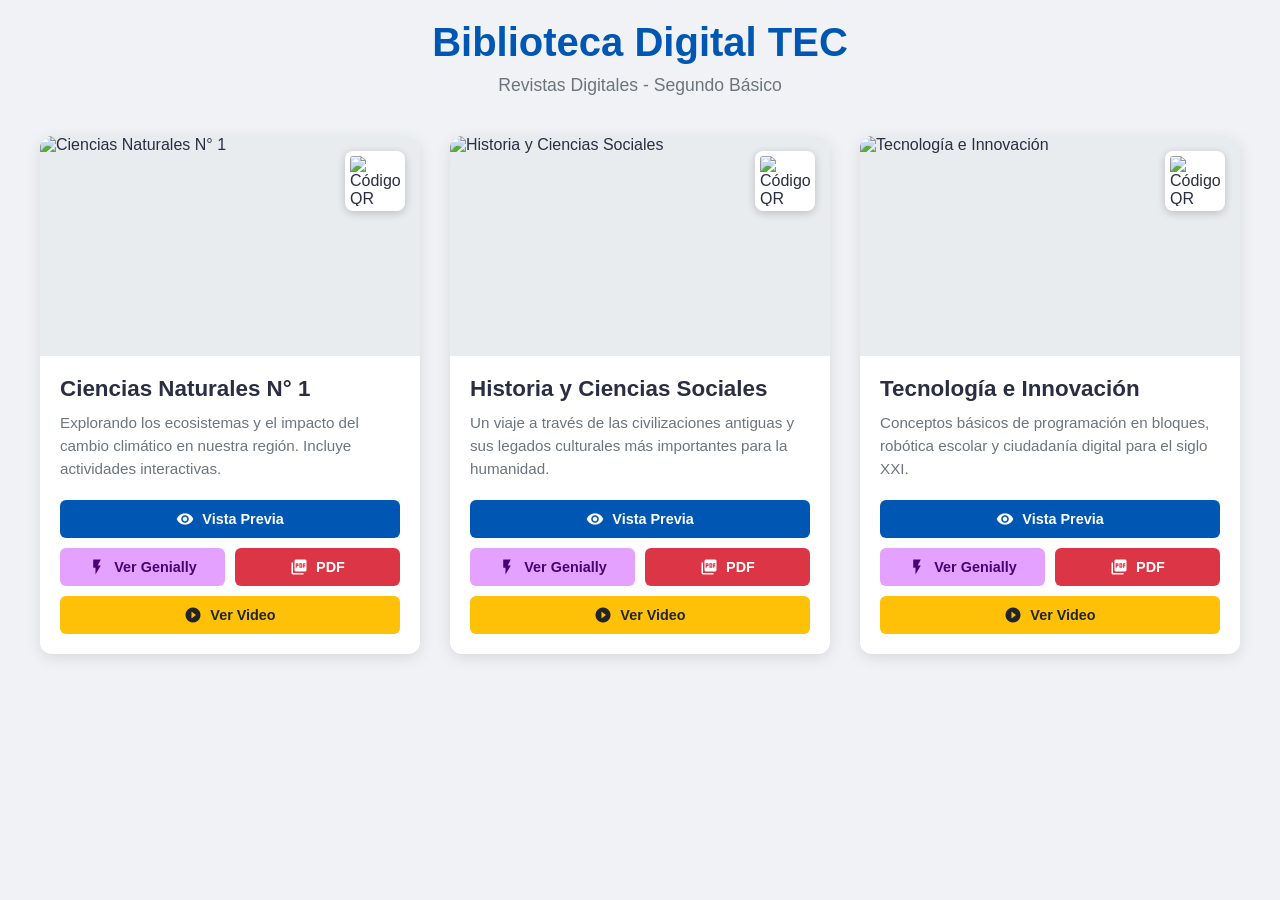
==== gemini-code-1783537908634.html @ 1f981d13 "Add files via upload" ====
<!DOCTYPE html>
<html lang="es">
<head>
    <meta charset="UTF-8">
    <meta name="viewport" content="width=device-width, initial-scale=1.0">
    <title>Biblioteca Digital TEC - Segundo Básico</title>
    <link href="https://fonts.googleapis.com/icon?family=Material+Icons" rel="stylesheet">
    <style>
        /* --- VARIABLES DE DISEÑO (Fácil de adaptar a tus estilos generales) --- */
        :root {
            --primary-color: #0056b3;
            --secondary-color: #00b4d8;
            --dark-color: #2b2d42;
            --light-color: #f8f9fa;
            --text-muted: #6c757d;
            --bg-card: #ffffff;
            --radius: 12px;
            --shadow: 0 4px 15px rgba(0, 0, 0, 0.1);
            --transition: all 0.3s ease;
        }

        /* --- ESTILOS GENERALES --- */
        * {
            box-sizing: border-box;
            margin: 0;
            padding: 0;
            font-family: 'Segoe UI', Tahoma, Geneva, Verdana, sans-serif;
        }

        body {
            background-color: #f0f2f5;
            color: var(--dark-color);
            padding: 20px;
        }

        header {
            text-align: center;
            margin-bottom: 40px;
        }

        header h1 {
            color: var(--primary-color);
            font-size: 2.5rem;
            margin-bottom: 10px;
        }

        header p {
            color: var(--text-muted);
            font-size: 1.1rem;
        }

        /* --- GRID RESPONSIVO PARA LAS TARJETAS --- */
        .magazine-grid {
            display: grid;
            grid-template-columns: repeat(auto-fill, minmax(320px, 1fr));
            gap: 30px;
            max-width: 1200px;
            margin: 0 auto;
        }

        /* --- ESTILO DE LA CARD --- */
        .card {
            background: var(--bg-card);
            border-radius: var(--radius);
            overflow: hidden;
            box-shadow: var(--shadow);
            display: flex;
            flex-direction: column;
            transition: var(--transition);
        }

        .card:hover {
            transform: translateY(-5px);
            box-shadow: 0 8px 25px rgba(0, 0, 0, 0.15);
        }

        /* Contenedor de Imagen y QR */
        .card-header {
            position: relative;
            height: 220px;
            background: #e9ecef;
            overflow: hidden;
        }

        .card-img {
            width: 100%;
            height: 100%;
            object-fit: cover;
        }

        /* QR superpuesto discretamente */
        .qr-code {
            position: absolute;
            top: 15px;
            right: 15px;
            width: 60px;
            height: 60px;
            background: white;
            padding: 5px;
            border-radius: 8px;
            box-shadow: 0 2px 8px rgba(0,0,0,0.2);
            transition: var(--transition);
            cursor: pointer;
        }

        .qr-code:hover {
            transform: scale(1.8);
            transform-origin: top right;
            z-index: 10;
        }

        /* Cuerpo de la Card */
        .card-body {
            padding: 20px;
            display: flex;
            flex-direction: column;
            flex-grow: 1;
        }

        .card-title {
            font-size: 1.4rem;
            margin-bottom: 10px;
            color: var(--dark-color);
        }

        .card-description {
            font-size: 0.95rem;
            color: var(--text-muted);
            line-height: 1.5;
            margin-bottom: 20px;
            flex-grow: 1; /* Empuja los botones hacia abajo para mantener simetría */
        }

        /* --- BOTONES --- */
        .btn-group {
            display: grid;
            grid-template-columns: 1fr 1fr;
            gap: 10px;
        }

        /* El botón de vista previa ocupa todo el ancho arriba */
        .btn-full {
            grid-column: span 2;
        }

        .btn {
            display: flex;
            align-items: center;
            justify-content: center;
            gap: 8px;
            padding: 10px 15px;
            border: none;
            border-radius: 6px;
            font-size: 0.9rem;
            font-weight: 600;
            text-decoration: none;
            cursor: pointer;
            transition: var(--transition);
        }

        /* Variaciones de botones por función */
        .btn-preview {
            background-color: var(--primary-color);
            color: white;
        }
        .btn-preview:hover { background-color: #004085; }

        .btn-genially {
            background-color: #e4a1ff;
            color: #4a0072;
        }
        .btn-genially:hover { background-color: #d17fff; }

        .btn-pdf {
            background-color: #dc3545;
            color: white;
        }
        .btn-pdf:hover { background-color: #bd2130; }

        .btn-video {
            background-color: #ffc107;
            color: #212529;
            grid-column: span 2; /* Para equilibrar el diseño inferior */
        }
        .btn-video:hover { background-color: #e0a800; }

        /* Ajuste de iconos */
        .btn .material-icons {
            font-size: 18px;
        }
    </style>
</head>
<body>

    <header>
        <h1>Biblioteca Digital TEC</h1>
        <p>Revistas Digitales - Segundo Básico</p>
    </header>

    <main class="magazine-grid" id="grid-revistas">
        </main>

    <script>
        // Simulando la Base de Datos de las revistas de Segundo Básico
        const revistas = [
            {
                titulo: "Ciencias Naturales N° 1",
                descripcion: "Explorando los ecosistemas y el impacto del cambio climático en nuestra región. Incluye actividades interactivas.",
                imagen: "https://images.unsplash.com/photo-1532094349884-543bc11b234d?auto=format&fit=crop&q=80&w=400", // Imagen de muestra
                qr: "https://api.qrserver.com/v1/create-qr-code/?size=150x150&data=https://genially.com", // QR dinámico de muestra
                urlGenially: "#",
                urlPdf: "#",
                urlVideo: "#"
            },
            {
                titulo: "Historia y Ciencias Sociales",
                descripcion: "Un viaje a través de las civilizaciones antiguas y sus legados culturales más importantes para la humanidad.",
                imagen: "https://images.unsplash.com/photo-1447069387593-a5de0862481e?auto=format&fit=crop&q=80&w=400",
                qr: "https://api.qrserver.com/v1/create-qr-code/?size=150x150&data=https://genially.com",
                urlGenially: "#",
                urlPdf: "#",
                urlVideo: "#"
            },
            {
                titulo: "Tecnología e Innovación",
                descripcion: "Conceptos básicos de programación en bloques, robótica escolar y ciudadanía digital para el siglo XXI.",
                imagen: "https://images.unsplash.com/photo-1581091226825-a6a2a5aee158?auto=format&fit=crop&q=80&w=400",
                qr: "https://api.qrserver.com/v1/create-qr-code/?size=150x150&data=https://genially.com",
                urlGenially: "#",
                urlPdf: "#",
                urlVideo: "#"
            }
        ];

        // Función para renderizar las Cards en el HTML
        function cargarRevistas() {
            const grid = document.getElementById('grid-revistas');
            grid.innerHTML = ''; // Limpiar contenedor

            revistas.forEach(revista => {
                const card = document.createElement('div');
                card.className = 'card';

                card.innerHTML = `
                    <div class="card-header">
                        <img src="${revista.imagen}" alt="${revista.titulo}" class="card-img" loading="lazy">
                        <img src="${revista.qr}" alt="Código QR" class="qr-code" title="Agranda el QR pasando el mouse">
                    </div>
                    <div class="card-body">
                        <h2 class="card-title">${revista.titulo}</h2>
                        <p class="card-description">${revista.descripcion}</p>
                        
                        <div class="btn-group">
                            <a href="${revista.urlGenially}" class="btn btn-preview btn-full">
                                <span class="material-icons">visibility</span> Vista Previa
                            </a>
                            <a href="${revista.urlGenially}" class="btn btn-genially" target="_blank">
                                <span class="material-icons">flash_on</span> Ver Genially
                            </a>
                            <a href="${revista.urlPdf}" class="btn btn-pdf" download>
                                <span class="material-icons">picture_as_pdf</span> PDF
                            </a>
                            <a href="${revista.urlVideo}" class="btn btn-video" target="_blank">
                                <span class="material-icons">play_circle_filled</span> Ver Video
                            </a>
                        </div>
                    </div>
                `;
                grid.appendChild(card);
            });
        }

        // Ejecutar al cargar la página
        document.addEventListener('DOMContentLoaded', cargarRevistas);
    </script>
</body>
</html>
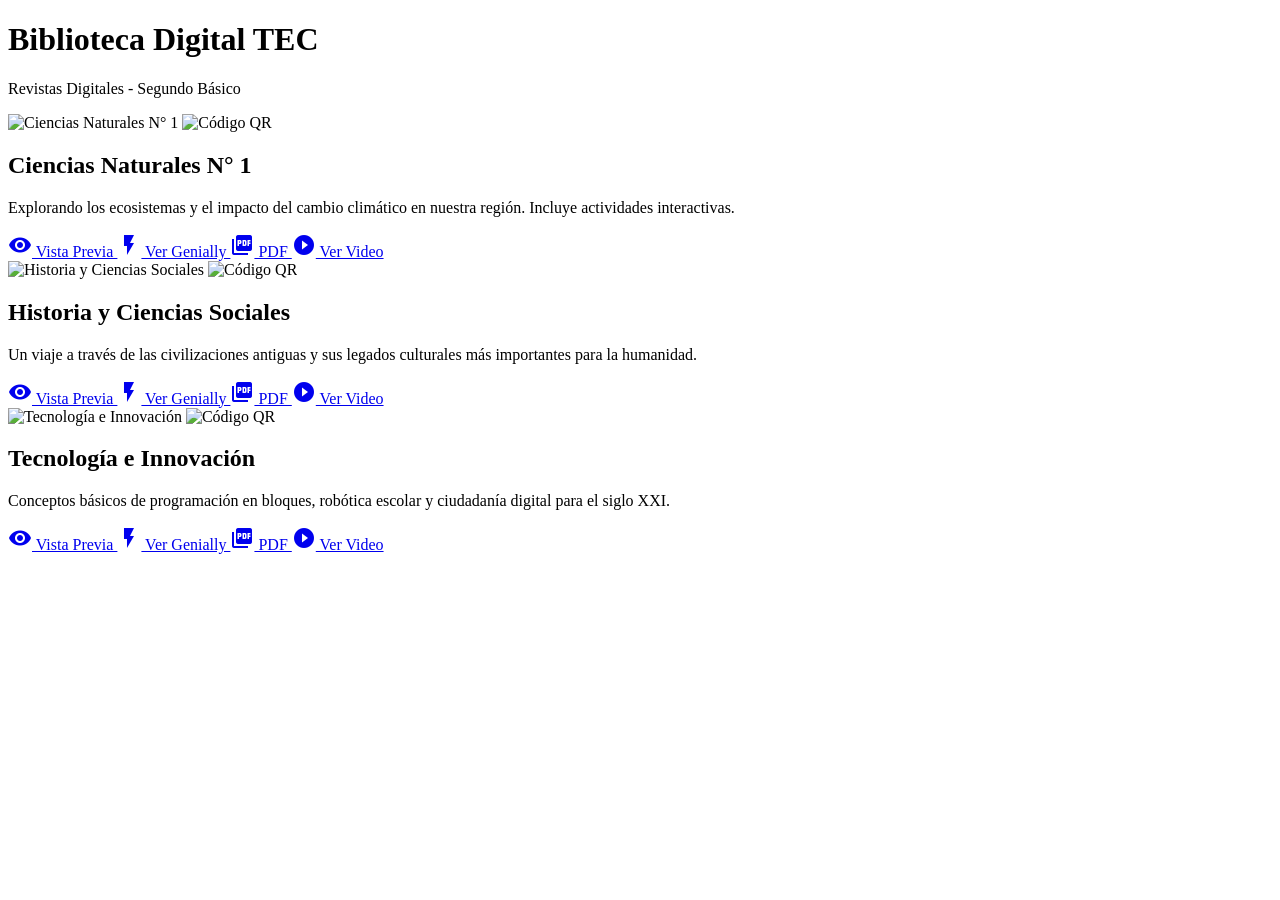
==== commit 99b877c9: "Update gemini-code-1783537908634.html Removed internal styles and linked external stylesheet." ====
--- a/gemini-code-1783537908634.html
+++ b/gemini-code-1783537908634.html
@@ -5,190 +5,7 @@
     <meta name="viewport" content="width=device-width, initial-scale=1.0">
     <title>Biblioteca Digital TEC - Segundo Básico</title>
     <link href="https://fonts.googleapis.com/icon?family=Material+Icons" rel="stylesheet">
-    <style>
-        /* --- VARIABLES DE DISEÑO (Fácil de adaptar a tus estilos generales) --- */
-        :root {
-            --primary-color: #0056b3;
-            --secondary-color: #00b4d8;
-            --dark-color: #2b2d42;
-            --light-color: #f8f9fa;
-            --text-muted: #6c757d;
-            --bg-card: #ffffff;
-            --radius: 12px;
-            --shadow: 0 4px 15px rgba(0, 0, 0, 0.1);
-            --transition: all 0.3s ease;
-        }
-
-        /* --- ESTILOS GENERALES --- */
-        * {
-            box-sizing: border-box;
-            margin: 0;
-            padding: 0;
-            font-family: 'Segoe UI', Tahoma, Geneva, Verdana, sans-serif;
-        }
-
-        body {
-            background-color: #f0f2f5;
-            color: var(--dark-color);
-            padding: 20px;
-        }
-
-        header {
-            text-align: center;
-            margin-bottom: 40px;
-        }
-
-        header h1 {
-            color: var(--primary-color);
-            font-size: 2.5rem;
-            margin-bottom: 10px;
-        }
-
-        header p {
-            color: var(--text-muted);
-            font-size: 1.1rem;
-        }
-
-        /* --- GRID RESPONSIVO PARA LAS TARJETAS --- */
-        .magazine-grid {
-            display: grid;
-            grid-template-columns: repeat(auto-fill, minmax(320px, 1fr));
-            gap: 30px;
-            max-width: 1200px;
-            margin: 0 auto;
-        }
-
-        /* --- ESTILO DE LA CARD --- */
-        .card {
-            background: var(--bg-card);
-            border-radius: var(--radius);
-            overflow: hidden;
-            box-shadow: var(--shadow);
-            display: flex;
-            flex-direction: column;
-            transition: var(--transition);
-        }
-
-        .card:hover {
-            transform: translateY(-5px);
-            box-shadow: 0 8px 25px rgba(0, 0, 0, 0.15);
-        }
-
-        /* Contenedor de Imagen y QR */
-        .card-header {
-            position: relative;
-            height: 220px;
-            background: #e9ecef;
-            overflow: hidden;
-        }
-
-        .card-img {
-            width: 100%;
-            height: 100%;
-            object-fit: cover;
-        }
-
-        /* QR superpuesto discretamente */
-        .qr-code {
-            position: absolute;
-            top: 15px;
-            right: 15px;
-            width: 60px;
-            height: 60px;
-            background: white;
-            padding: 5px;
-            border-radius: 8px;
-            box-shadow: 0 2px 8px rgba(0,0,0,0.2);
-            transition: var(--transition);
-            cursor: pointer;
-        }
-
-        .qr-code:hover {
-            transform: scale(1.8);
-            transform-origin: top right;
-            z-index: 10;
-        }
-
-        /* Cuerpo de la Card */
-        .card-body {
-            padding: 20px;
-            display: flex;
-            flex-direction: column;
-            flex-grow: 1;
-        }
-
-        .card-title {
-            font-size: 1.4rem;
-            margin-bottom: 10px;
-            color: var(--dark-color);
-        }
-
-        .card-description {
-            font-size: 0.95rem;
-            color: var(--text-muted);
-            line-height: 1.5;
-            margin-bottom: 20px;
-            flex-grow: 1; /* Empuja los botones hacia abajo para mantener simetría */
-        }
-
-        /* --- BOTONES --- */
-        .btn-group {
-            display: grid;
-            grid-template-columns: 1fr 1fr;
-            gap: 10px;
-        }
-
-        /* El botón de vista previa ocupa todo el ancho arriba */
-        .btn-full {
-            grid-column: span 2;
-        }
-
-        .btn {
-            display: flex;
-            align-items: center;
-            justify-content: center;
-            gap: 8px;
-            padding: 10px 15px;
-            border: none;
-            border-radius: 6px;
-            font-size: 0.9rem;
-            font-weight: 600;
-            text-decoration: none;
-            cursor: pointer;
-            transition: var(--transition);
-        }
-
-        /* Variaciones de botones por función */
-        .btn-preview {
-            background-color: var(--primary-color);
-            color: white;
-        }
-        .btn-preview:hover { background-color: #004085; }
-
-        .btn-genially {
-            background-color: #e4a1ff;
-            color: #4a0072;
-        }
-        .btn-genially:hover { background-color: #d17fff; }
-
-        .btn-pdf {
-            background-color: #dc3545;
-            color: white;
-        }
-        .btn-pdf:hover { background-color: #bd2130; }
-
-        .btn-video {
-            background-color: #ffc107;
-            color: #212529;
-            grid-column: span 2; /* Para equilibrar el diseño inferior */
-        }
-        .btn-video:hover { background-color: #e0a800; }
-
-        /* Ajuste de iconos */
-        .btn .material-icons {
-            font-size: 18px;
-        }
-    </style>
+    <link rel="stylesheet" href="style.css">
 </head>
 <body>
 
@@ -274,4 +91,4 @@
         document.addEventListener('DOMContentLoaded', cargarRevistas);
     </script>
 </body>
-</html>+</html>
